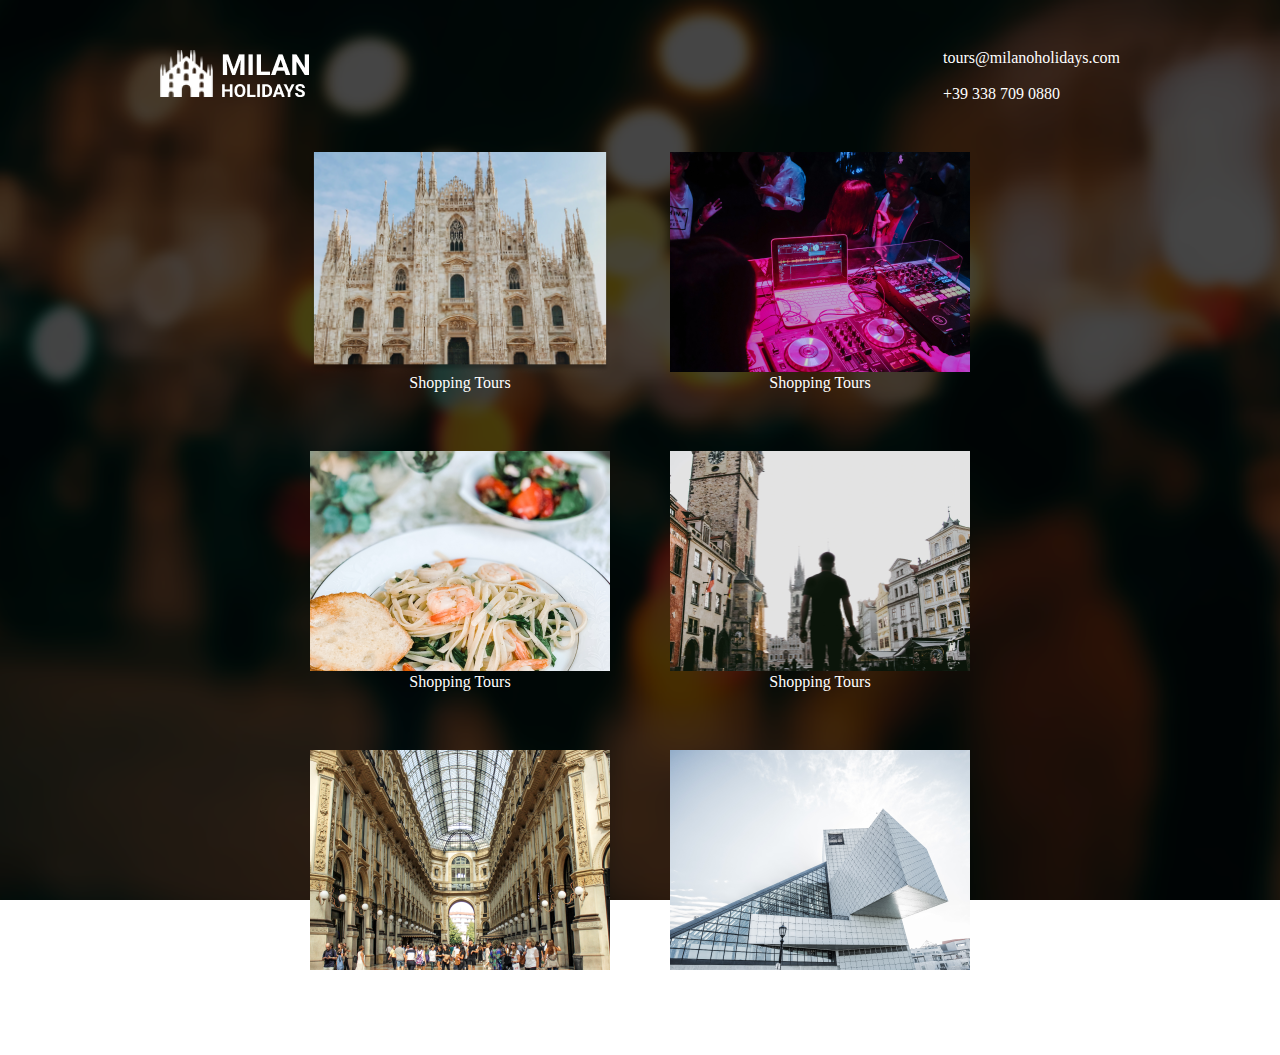
==== Milan-holidays/index.html @ e7052b80 "Milan holidays" ====
<!DOCTYPE html>
<html lang="en">

<head>
    <meta charset="UTF-8">
    <meta http-equiv="X-UA-Compatible" content="IE=edge">
    <meta name="viewport" content="width=device-width, initial-scale=1.0">
    <title>Milan Holidays</title>
    <link rel="stylesheet" href="./reset.css">
    <link rel="stylesheet" href="./style.css">
    <link rel="preconnect" href="https://fonts.googleapis.com">
    <link rel="preconnect" href="https://fonts.gstatic.com" crossorigin>
    <link href="https://fonts.googleapis.com/css2?family=Roboto&display=swap" rel="stylesheet">
</head>

<body>
    <div class="container">
        <header class="header">
            <div class="header__logo"></div>
            <div class="header__contacts">
                <a href="malito:tours@milanoholidays.com">tours@milanoholidays.com</a>
                <a href="tel:+39 338 709 0880">+39 338 709 0880</a>
            </div>
        </header>
        <section class="card__wrapper">
            <div class="card">
                <img src="./img/image (1).png" alt="Shopping Tours">
                <p>Shopping Tours</p>
            </div>
            <div class="card">
                <img src="./img/image (2).png" alt="Shopping Tours">
                <p>Shopping Tours</p>
            </div>
            <div class="card">
                <img src="./img/image6.png" alt="Shopping Tours">
                <p>Shopping Tours</p>
            </div>
            <div class="card">
                <img src="./img/image (4).png" alt="Shopping Tours">
                <p>Shopping Tours</p>
            </div>
            <div class="card">
                <img src="./img/image.png" alt="Shopping Tours">
                <p>Shopping Tours</p>
            </div>
            <div class="card">
                <img src="img/image (3).png" alt="Shopping Tours">
                <p>Shopping Tours</p>
            </div>
        </section>
        <footer>
            <p>© 2018 Copyright Milan Holidays, Inc. All rights reserved.</p>
        </footer>
    </div>
</body>

</html>
---- Milan-holidays/style.css ----
body {
    font-family: 'Roboto' sans-serif;
}

.container {
    padding: 0 160px;
    height: 100vh;
    background-image: url('./img/background\ 1.png');
    background-repeat: no-repeat;
    background-size: cover;
}

.header {
    padding-top: 50px;
    display: flex;
    justify-content: space-between;
}

.header__logo {
    height: 47px;
    width: 160px;
    background-image: url(./img/Logo.png);
    background-repeat: no-repeat;
}

.header__contacts {
    display: flex;
    flex-direction: column;
    gap: 20px;

}

.header__contacts a {
    color: white;
    text-decoration: none;
}

.card__wrapper {
    padding: 50px 0;
    display: flex;
    gap: 60px;
    flex-wrap: wrap;
    justify-content: center;

}

.card {
    text-align: center;
    flex-direction: column;
    justify-content: center;
    gap: 20px;
}

.card p {
    color: white;
}

.card img {
    width: 300px;
    height: 220px;
}

footer {
    color: white;
    text-align: center;
}
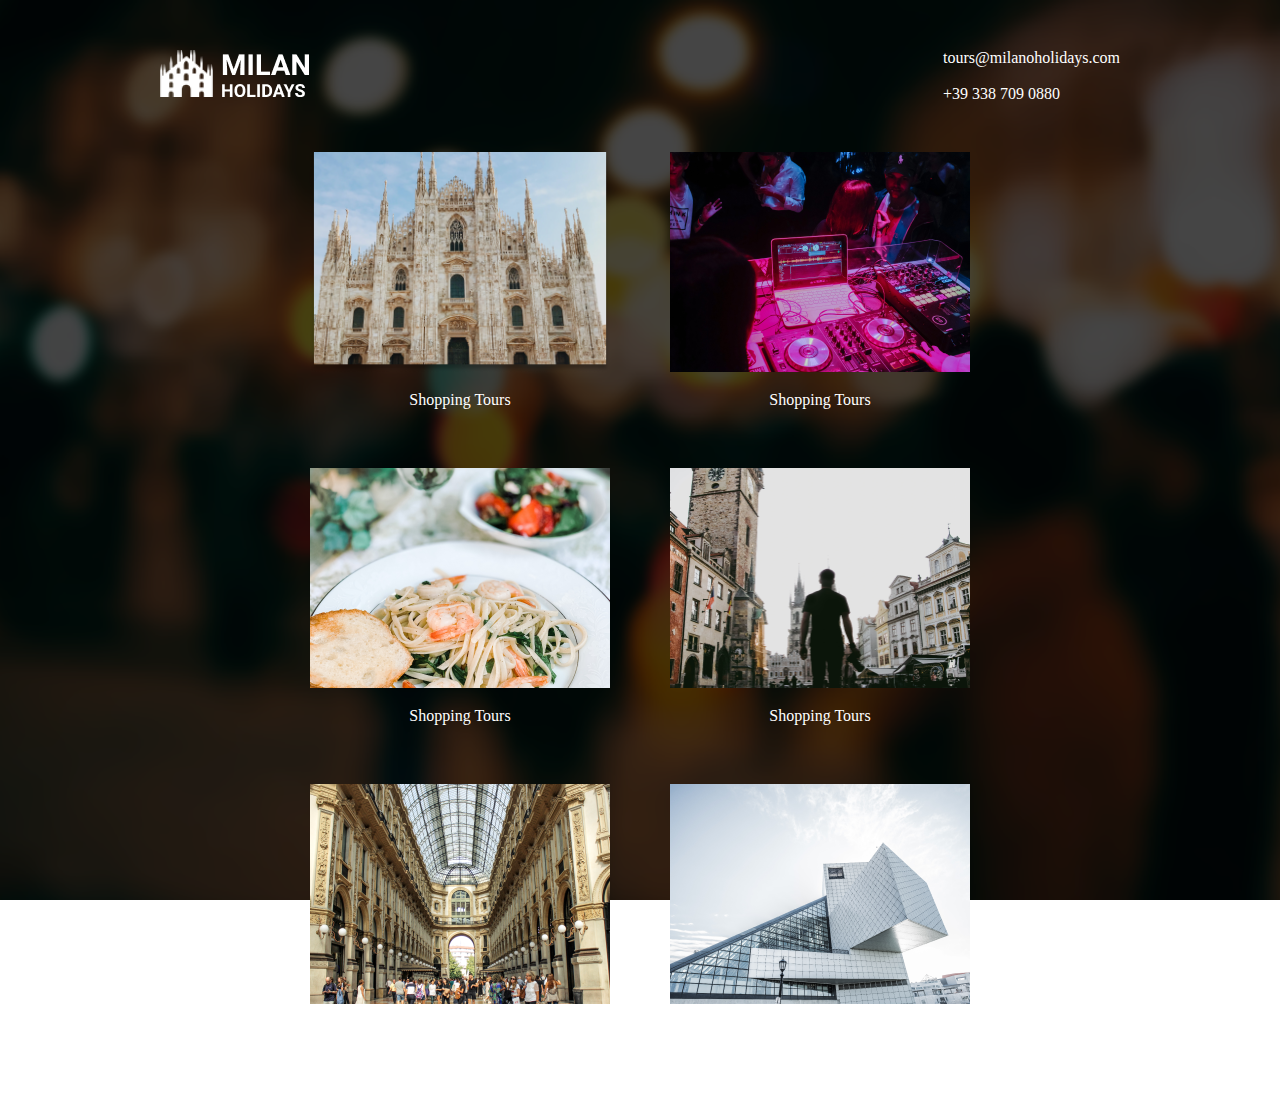
==== commit 2d2cbd9f: "block model" ====
--- a/Milan-holidays/index.html
+++ b/Milan-holidays/index.html
@@ -49,7 +49,7 @@
             </div>
         </section>
         <footer>
-            <p>© 2018 Copyright Milan Holidays, Inc. All rights reserved.</p>
+            © 2018 Copyright Milan Holidays, Inc. All rights reserved.
         </footer>
     </div>
 </body>
--- a/Milan-holidays/style.css
+++ b/Milan-holidays/style.css
@@ -33,6 +33,7 @@
 .header__contacts a {
     color: white;
     text-decoration: none;
+    transition: 0.5s;
 }
 
 .card__wrapper {
@@ -45,17 +46,52 @@
 }
 
 .card {
+    display: flex;
     text-align: center;
     flex-direction: column;
-    justify-content: center;
     gap: 20px;
+    transition: 0.5s;
 }
+
+.header__logo:hover {
+    transition: 0.5s;
+    background-image: url(./img/Logo-hover.png);
+}
+
+.header__contacts a:hover {
+    transition: 0.5s;
+    color: #F26522;
+
+}
+
+.card:hover p {
+    transition: 0.5s;
+    color: #F26522;
+}
+
+.card::after {
+    content: "";
+    width: 300px;
+    height: 220px;
+    position: absolute;
+    background: rgba(0, 0, 0, 0.5);
+    z-index: 2;
+    opacity: 0;
+    transition: all 0.5s;
+}
+
+.card:hover::after {
+    opacity: 1;
+    transition: all 0.5s;
+}
+
 
 .card p {
     color: white;
 }
 
 .card img {
+    position: relative;
     width: 300px;
     height: 220px;
 }
